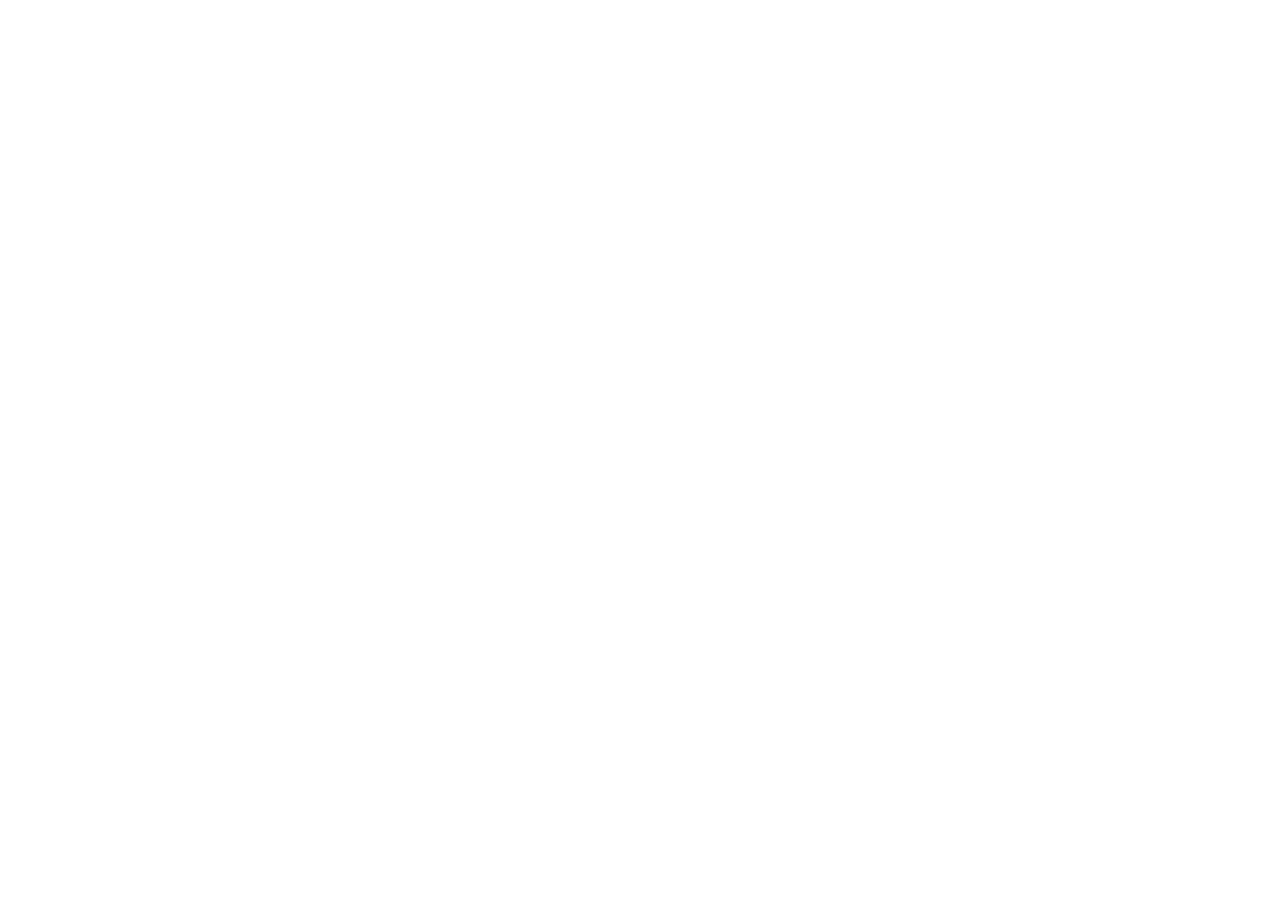
==== index.html @ f701ca3d "Criei a página principal e a página de css" ====
<!DOCTYPE html>
<html lang="PT-BR">
<head>
    <meta charset="UTF-8">
    <meta http-equiv="X-UA-Compatible" content="IE=edge">
    <meta name="viewport" content="width=device-width, initial-scale=1.0">
    <link rel="shortcut icon" href="favicon (1).ico" type="image/x-icon">
    <link rel="stylesheet" href="style.css">
    <title>Projeto Redes Sociais</title>
</head>
<body>
    
    
</body>
</html>
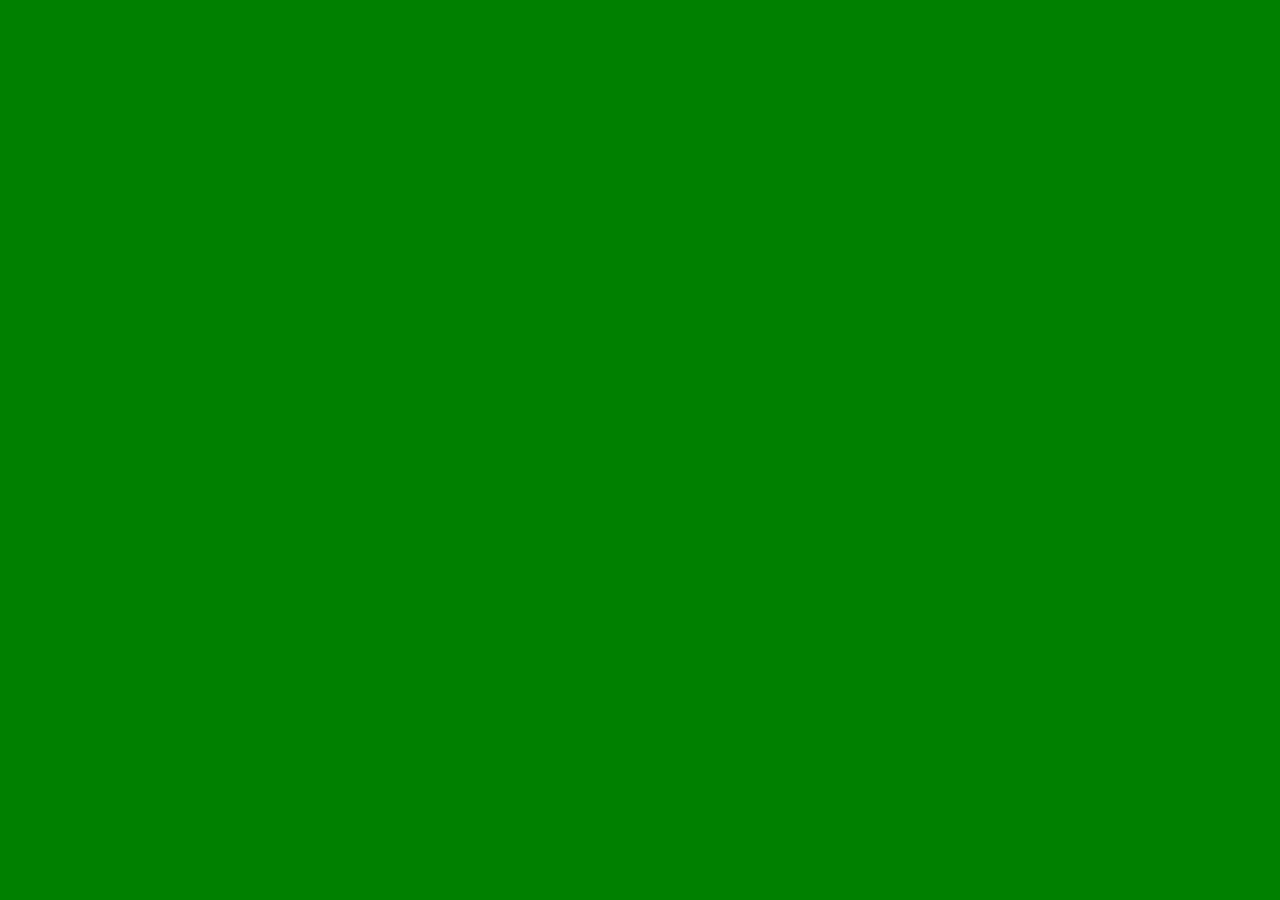
==== commit 7eefd79a: "criei documento para o html e css" ====
--- a/index.html
+++ b/index.html
@@ -2,14 +2,20 @@
 <html lang="PT-BR">
 <head>
     <meta charset="UTF-8">
-    <meta http-equiv="X-UA-Compatible" content="IE=edge">
     <meta name="viewport" content="width=device-width, initial-scale=1.0">
     <link rel="shortcut icon" href="favicon (1).ico" type="image/x-icon">
-    <link rel="stylesheet" href="style.css">
+    <link rel="stylesheet" href="estilos/style.css">
     <title>Projeto Redes Sociais</title>
 </head>
 <body>
-    
+    <main>
+        <section id="telefone">
+
+        </section>
+        <section id="redes-sociais">
+
+        </section>
+    </main>
     
 </body>
 </html>--- a/estilos/style.css
+++ b/estilos/style.css
@@ -0,0 +1,19 @@
+@charset "UTF-8";
+
+*{
+    margin: 0;
+    padding: 0;
+    font-family: Arial, Helvetica, sans-serif;
+}
+body{
+    height: 100vh;
+    width: 100vw;
+    background-color: black;
+}
+
+main{
+    position: relative;
+    height: 100vh;
+    background-color: green;
+}
+
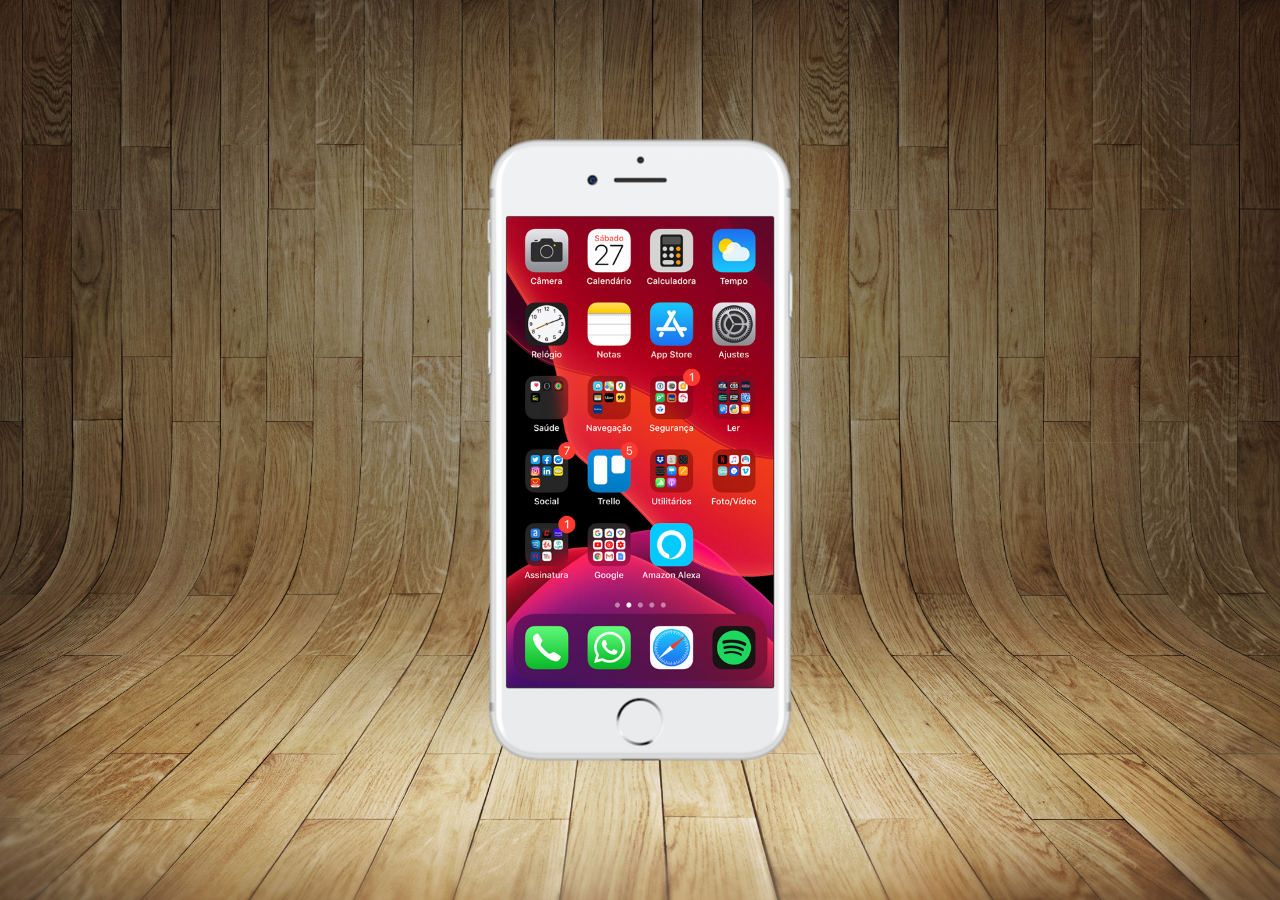
==== commit c7d34538: "criei a tela home" ====
--- a/index.html
+++ b/index.html
@@ -10,7 +10,7 @@
 <body>
     <main>
         <section id="telefone">
-
+            <iframe src="home.html" frameborder="0" name="tela" id="tela"></iframe>
         </section>
         <section id="redes-sociais">
 
--- a/estilos/style.css
+++ b/estilos/style.css
@@ -5,15 +5,43 @@
     padding: 0;
     font-family: Arial, Helvetica, sans-serif;
 }
-body{
+html, body{
     height: 100vh;
     width: 100vw;
     background-color: black;
+    background: url('../fundos/fundo-madeira.jpg') no-repeat top center;
+    background-size: cover;
+    background-attachment: fixed;
+
 }
 
 main{
     position: relative;
     height: 100vh;
-    background-color: green;
+    
 }
 
+#telefone{
+    position: absolute;
+    top: 50%;
+    left: 50%;
+    height: 627px;
+    width: 311px;
+    transform: translate(-50%, -50%);
+    background-color: blue;
+    background: url('../fundos/frame-iphone.png');
+}
+
+iframe#tela{
+    position: relative;
+    top: 80px;
+    left: 22px;
+    width: 267px;
+    height: 471px;
+}
+
+#redes-sociais{
+     
+}
+
+
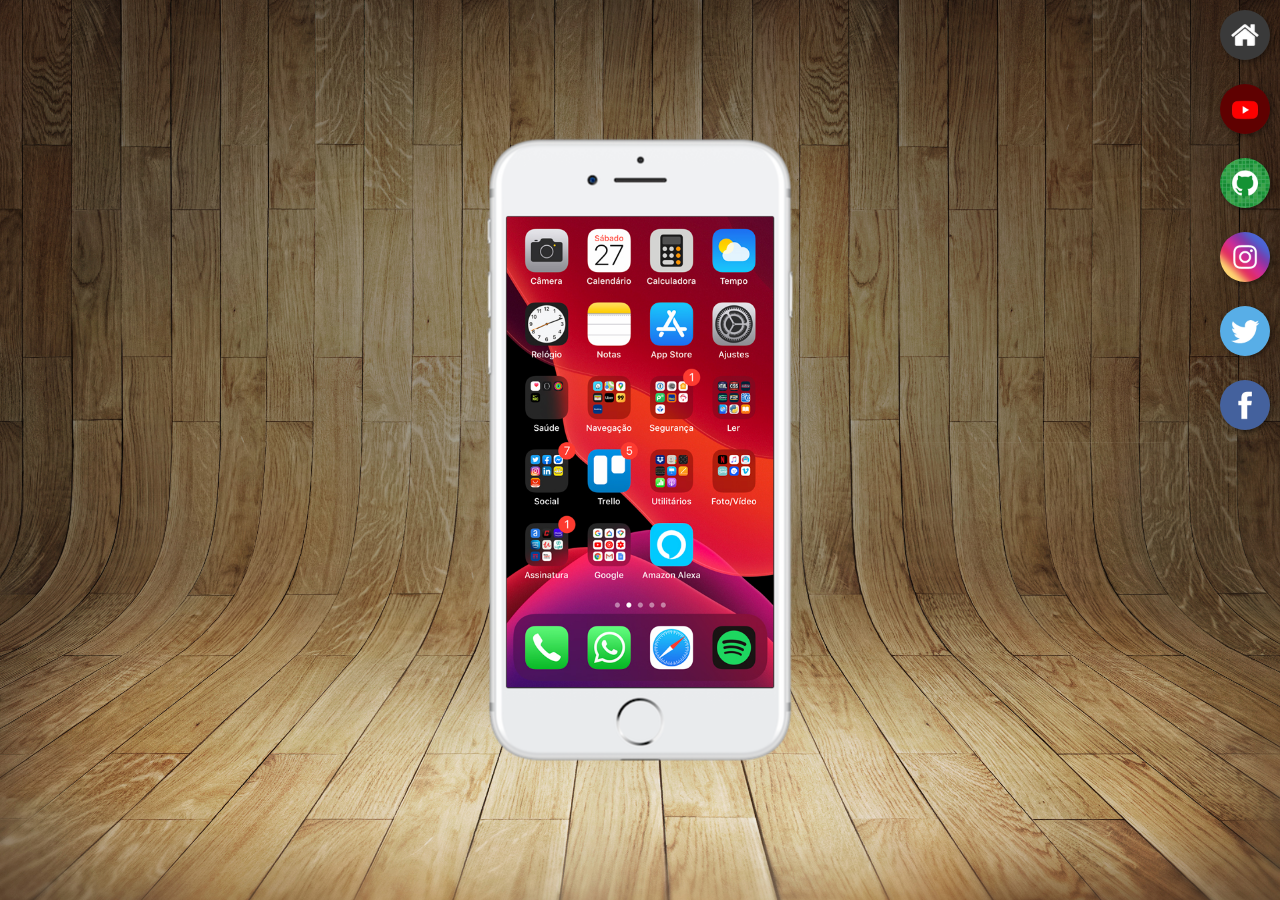
==== commit 8c187888: "adição de botões" ====
--- a/index.html
+++ b/index.html
@@ -3,8 +3,8 @@
 <head>
     <meta charset="UTF-8">
     <meta name="viewport" content="width=device-width, initial-scale=1.0">
+    <link rel="stylesheet" href="estilos/style.css">
     <link rel="shortcut icon" href="favicon (1).ico" type="image/x-icon">
-    <link rel="stylesheet" href="estilos/style.css">
     <title>Projeto Redes Sociais</title>
 </head>
 <body>
@@ -13,7 +13,13 @@
             <iframe src="home.html" frameborder="0" name="tela" id="tela"></iframe>
         </section>
         <section id="redes-sociais">
-
+            
+            <a href="#" target="tela"> <img src="logos/logo-home.jpg" alt="Home"></a> <br>
+            <a href="#" target="tela"> <img src="logos/logo-youtube.jpg" alt="Youtube"></a> <br>
+            <a href="#" target="tela"> <img src="logos/logo-github.jpg" alt="GitHub"></a> <br>
+            <a href="#" target="tela"> <img src="logos/logo-instagram.jpg" alt="Instagram"></a> <br>
+            <a href="#" target="tela"> <img src="logos/logo-twitter.jpg" alt="Twitter"></a> <br>
+            <a href="#" target="tela"> <img src="logos/logo-facebook.jpg" alt="facebook"></a> <br>
         </section>
     </main>
     
--- a/estilos/style.css
+++ b/estilos/style.css
@@ -41,7 +41,23 @@
 }
 
 #redes-sociais{
+    text-align: right;
+}
+
+#redes-sociais img{
+    width: 50px;
+    height: 50px;
+    margin: 10px;
+    border-radius: 25px;
+    box-shadow: rgba(0, 0, 0, 0.404) 2px 2px 5px;
+    box-sizing: border-box;
      
 }
 
-
+#redes-sociais img:hover{
+    border: 2px solid rgba(255, 255, 255, 0.603);
+    transform: translate(-3px, -3px);
+    box-shadow: 5px 5px 10px rgba(0, 0, 0, 0.603);
+    transition: transform 0.3s;
+    
+}
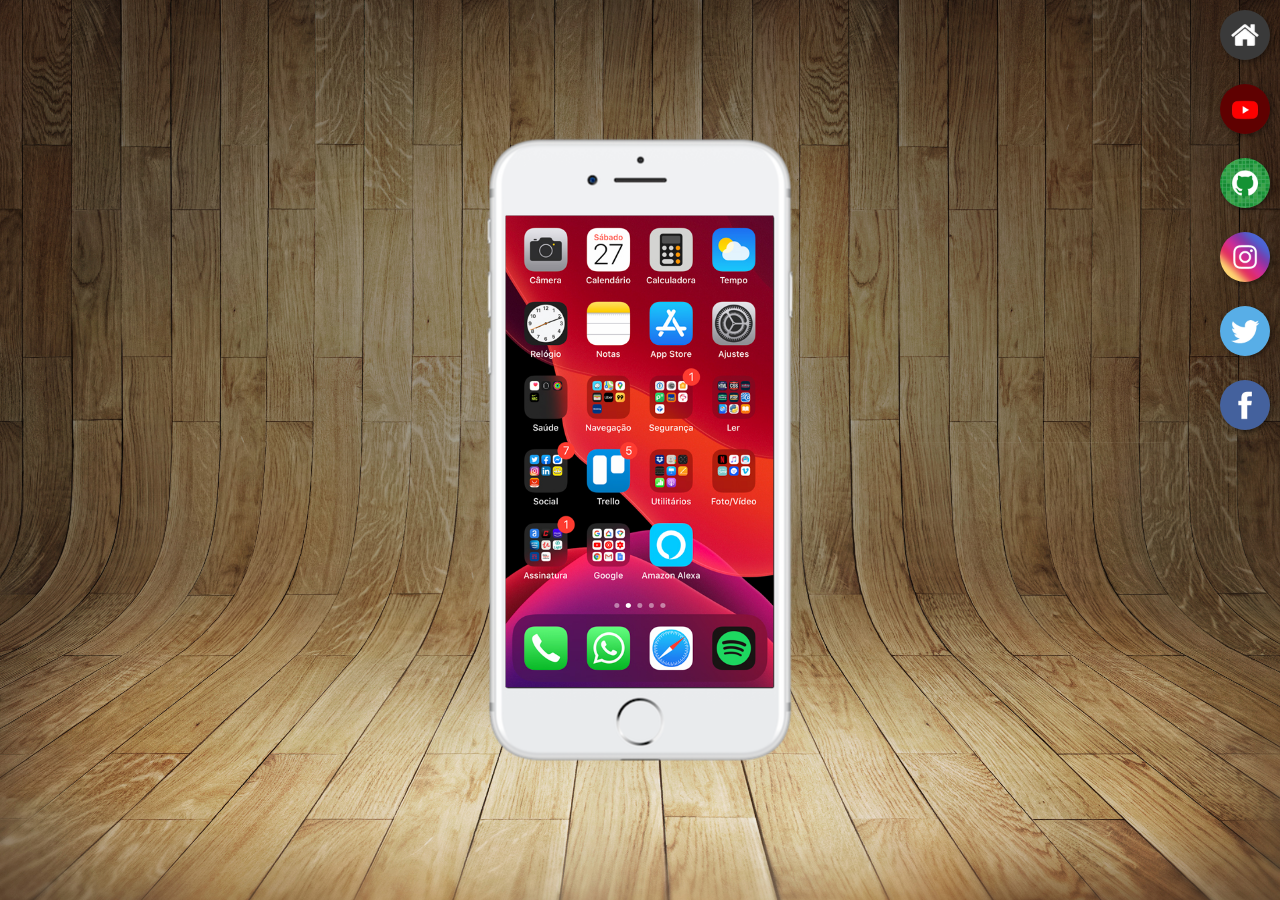
==== commit 68b0fe3b: "atualização de páginas pro iframe" ====
--- a/index.html
+++ b/index.html
@@ -12,14 +12,20 @@
         <section id="telefone">
             <iframe src="home.html" frameborder="0" name="tela" id="tela"></iframe>
         </section>
+        
         <section id="redes-sociais">
             
-            <a href="#" target="tela"> <img src="logos/logo-home.jpg" alt="Home"></a> <br>
-            <a href="#" target="tela"> <img src="logos/logo-youtube.jpg" alt="Youtube"></a> <br>
-            <a href="#" target="tela"> <img src="logos/logo-github.jpg" alt="GitHub"></a> <br>
-            <a href="#" target="tela"> <img src="logos/logo-instagram.jpg" alt="Instagram"></a> <br>
-            <a href="#" target="tela"> <img src="logos/logo-twitter.jpg" alt="Twitter"></a> <br>
-            <a href="#" target="tela"> <img src="logos/logo-facebook.jpg" alt="facebook"></a> <br>
+            <a href="home.html" target="tela"> <img src="logos/logo-home.jpg" alt="Home"></a> <br>
+
+            <a href="youtube.html" target="tela"> <img src="logos/logo-youtube.jpg" alt="Youtube"></a> <br>
+
+            <a href="github.html" target="tela"> <img src="logos/logo-github.jpg" alt="GitHub"></a> <br>
+
+            <a href="instagram.html" target="tela"> <img src="logos/logo-instagram.jpg" alt="Instagram"></a> <br>
+
+            <a href="twitter.html" target="tela"> <img src="logos/logo-twitter.jpg" alt="Twitter"></a> <br>
+
+            <a href="facebook.html" target="tela"> <img src="logos/logo-facebook.jpg" alt="facebook"></a> <br>
         </section>
     </main>
     
--- a/estilos/style.css
+++ b/estilos/style.css
@@ -34,10 +34,10 @@
 
 iframe#tela{
     position: relative;
-    top: 80px;
-    left: 22px;
-    width: 267px;
-    height: 471px;
+    top: 79px;
+    left: 21px;
+    width: 268px;
+    height: 472px;
 }
 
 #redes-sociais{
@@ -61,3 +61,4 @@
     transition: transform 0.3s;
     
 }
+
